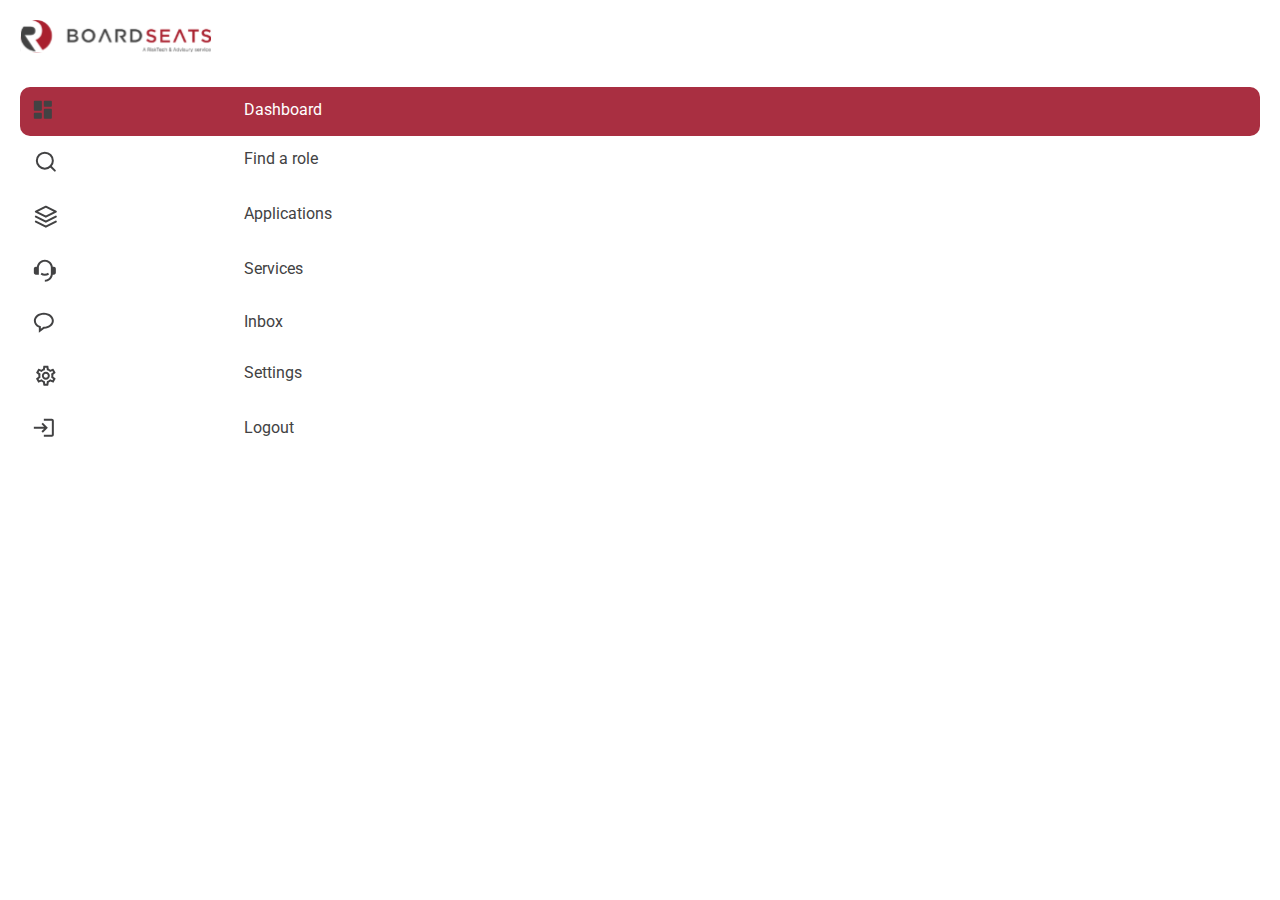
==== index.html @ c4ef608c "vee" ====
<!DOCTYPE html>

<html>
    <head>
        <meta charset="utf-8">
        <meta http-equiv="X-UA-Compatible" content="IE=edge">
        <title></title>
        <meta name="description" content="">
        <meta name="viewport" content="width=device-width, initial-scale=1">
        <link rel="stylesheet" href="style.css">
    </head>
    <body>

<!-- sidebar -->
<div class="sidebar_container">
    <div class="boardseatsidebar">

        <div class="boardseatlogo">
            <svg width="192" height="33" viewBox="0 0 192 33" fill="none" xmlns="http://www.w3.org/2000/svg" xmlns:xlink="http://www.w3.org/1999/xlink">
                <rect x="0.846191" y="0.0612793" width="190.173" height="32.3189" fill="url(#pattern0)"/>
                <defs>
                <pattern id="pattern0" patternContentUnits="objectBoundingBox" width="1" height="1">
                <use xlink:href="#image0_3987_4904" transform="scale(0.000786782 0.00462963)"/>
                </pattern>
                <image id="image0_3987_4904" width="1271" height="216" xlink:href="[data-uri]"/>
                </defs>
                </svg>
        </div>

<div class="bslinkssectiondivider">   
</div>

        <a class="bsnavlink active_link" href="">
        <div class="boardseatnavlinks">
            <div class="bsnavsvgicon">
                <svg width="19" height="19" viewBox="0 0 19 19" fill="none" xmlns="http://www.w3.org/2000/svg">
                    <path d="M1.84619 10.6628H7.84619C8.39619 10.6628 8.84619 10.2128 8.84619 9.66284V1.66284C8.84619 1.11284 8.39619 0.662842 7.84619 0.662842H1.84619C1.29619 0.662842 0.846191 1.11284 0.846191 1.66284V9.66284C0.846191 10.2128 1.29619 10.6628 1.84619 10.6628ZM1.84619 18.6628H7.84619C8.39619 18.6628 8.84619 18.2128 8.84619 17.6628V13.6628C8.84619 13.1128 8.39619 12.6628 7.84619 12.6628H1.84619C1.29619 12.6628 0.846191 13.1128 0.846191 13.6628V17.6628C0.846191 18.2128 1.29619 18.6628 1.84619 18.6628ZM11.8462 18.6628H17.8462C18.3962 18.6628 18.8462 18.2128 18.8462 17.6628V9.66284C18.8462 9.11284 18.3962 8.66284 17.8462 8.66284H11.8462C11.2962 8.66284 10.8462 9.11284 10.8462 9.66284V17.6628C10.8462 18.2128 11.2962 18.6628 11.8462 18.6628ZM10.8462 1.66284V5.66284C10.8462 6.21284 11.2962 6.66284 11.8462 6.66284H17.8462C18.3962 6.66284 18.8462 6.21284 18.8462 5.66284V1.66284C18.8462 1.11284 18.3962 0.662842 17.8462 0.662842H11.8462C11.2962 0.662842 10.8462 1.11284 10.8462 1.66284Z" fill="#424243"/>
                    </svg>
                    
            </div>
            <div class="bsnavtext">
                Dashboard
            </div>

         
        </div>
    </a>

    <a class="bsnavlink" href="">
        <div class="boardseatnavlinks">
            <div class="bsnavsvgicon">
 
<svg width="25" height="25" viewBox="0 0 25 25" fill="none" xmlns="http://www.w3.org/2000/svg">
    <path d="M11.8462 19.6628C16.2645 19.6628 19.8462 16.0811 19.8462 11.6628C19.8462 7.24456 16.2645 3.66284 11.8462 3.66284C7.42791 3.66284 3.84619 7.24456 3.84619 11.6628C3.84619 16.0811 7.42791 19.6628 11.8462 19.6628Z" stroke="#424243" stroke-width="2" stroke-linecap="round" stroke-linejoin="round"/>
    <path d="M21.8461 21.6629L17.4961 17.3129" stroke="#424243" stroke-width="2" stroke-linecap="round" stroke-linejoin="round"/>
    </svg>
    
                    
            </div>
            <div class="bsnavtext">
            Find a role
            </div>

         
        </div>
    </a>

    <a class="bsnavlink" href="">
        <div class="boardseatnavlinks">
            <div class="bsnavsvgicon">

                <svg width="25" height="25" viewBox="0 0 25 25" fill="none" xmlns="http://www.w3.org/2000/svg">
                    <path d="M12.8462 2.66284L2.84619 7.66284L12.8462 12.6628L22.8462 7.66284L12.8462 2.66284Z" stroke="#424243" stroke-width="2" stroke-linecap="round" stroke-linejoin="round"/>
                    <path d="M2.84619 17.6628L12.8462 22.6628L22.8462 17.6628" stroke="#424243" stroke-width="2" stroke-linecap="round" stroke-linejoin="round"/>
                    <path d="M2.84619 12.6628L12.8462 17.6628L22.8462 12.6628" stroke="#424243" stroke-width="2" stroke-linecap="round" stroke-linejoin="round"/>
                    </svg>
                    
                    
            </div>
            <div class="bsnavtext">
            Applications
            </div>

         
        </div>
    </a>

    <a class="bsnavlink" href="">
        <div class="boardseatnavlinks">
            <div class="bsnavsvgicon">

                <svg width="23" height="23" viewBox="0 0 23 23" fill="none" xmlns="http://www.w3.org/2000/svg">
                    <path d="M20.8462 7.66231C21.3766 7.66231 21.8853 7.87303 22.2604 8.2481C22.6355 8.62317 22.8462 9.13188 22.8462 9.66231V13.6623C22.8462 14.1927 22.6355 14.7015 22.2604 15.0765C21.8853 15.4516 21.3766 15.6623 20.8462 15.6623H19.7842C19.5404 17.5956 18.5995 19.3735 17.1379 20.6623C15.6764 21.9511 13.7948 22.6623 11.8462 22.6623V20.6623C13.4375 20.6623 14.9636 20.0302 16.0888 18.905C17.2141 17.7797 17.8462 16.2536 17.8462 14.6623V8.66231C17.8462 7.07102 17.2141 5.54489 16.0888 4.41967C14.9636 3.29446 13.4375 2.66231 11.8462 2.66231C10.2549 2.66231 8.72877 3.29446 7.60355 4.41967C6.47833 5.54489 5.84619 7.07102 5.84619 8.66231V15.6623H2.84619C2.31576 15.6623 1.80705 15.4516 1.43198 15.0765C1.05691 14.7015 0.846191 14.1927 0.846191 13.6623V9.66231C0.846191 9.13188 1.05691 8.62317 1.43198 8.2481C1.80705 7.87303 2.31576 7.66231 2.84619 7.66231H3.90819C4.15222 5.72921 5.09327 3.95159 6.55476 2.66299C8.01626 1.37439 9.89774 0.663391 11.8462 0.663391C13.7946 0.663391 15.6761 1.37439 17.1376 2.66299C18.5991 3.95159 19.5402 5.72921 19.7842 7.66231H20.8462ZM7.60619 15.4473L8.66619 13.7513C9.61927 14.3483 10.7216 14.6641 11.8462 14.6623C12.9708 14.6641 14.0731 14.3483 15.0262 13.7513L16.0862 15.4473C14.8155 16.2435 13.3457 16.6646 11.8462 16.6623C10.3467 16.6646 8.87693 16.2435 7.60619 15.4473Z" fill="#424243"/>
                    </svg>
                    
                    
            </div>
            <div class="bsnavtext">
                Services
            </div>

         
        </div>
    </a>

    <a class="bsnavlink" href="">
        <div class="boardseatnavlinks">
            <div class="bsnavsvgicon">

                <svg width="21" height="21" viewBox="0 0 21 21" fill="none" xmlns="http://www.w3.org/2000/svg">
                    <path d="M10.8462 0.662842C5.33219 0.662842 0.846191 4.25184 0.846191 8.66284C0.846191 11.5708 2.74419 14.1788 5.84619 15.5968V20.6628L11.1862 16.6578C16.5432 16.5148 20.8462 12.9828 20.8462 8.66284C20.8462 4.25184 16.3602 0.662842 10.8462 0.662842ZM10.8462 14.6628H10.5132L7.84619 16.6628V14.2458L7.20519 13.9988C4.51619 12.9638 2.84619 10.9188 2.84619 8.66284C2.84619 5.35384 6.43519 2.66284 10.8462 2.66284C15.2572 2.66284 18.8462 5.35384 18.8462 8.66284C18.8462 11.9718 15.2572 14.6628 10.8462 14.6628Z" fill="#424243"/>
                    </svg>
                    
                    
            </div>
            <div class="bsnavtext">
                Inbox
            </div>

         
        </div>
    </a>

    <a class="bsnavlink" href="">
        <div class="boardseatnavlinks">
            <div class="bsnavsvgicon">

                <svg width="25" height="25" viewBox="0 0 25 25" fill="none" xmlns="http://www.w3.org/2000/svg">
                    <path d="M20.2763 13.6428C20.3163 13.3228 20.3463 13.0028 20.3463 12.6628C20.3463 12.3228 20.3163 12.0028 20.2763 11.6828L22.3863 10.0328C22.5763 9.88284 22.6263 9.61284 22.5063 9.39284L20.5063 5.93284C20.4163 5.77284 20.2463 5.68284 20.0663 5.68284C20.0063 5.68284 19.9463 5.69284 19.8963 5.71284L17.4063 6.71284C16.8863 6.31284 16.3263 5.98284 15.7163 5.73284L15.3363 3.08284C15.3063 2.84284 15.0963 2.66284 14.8463 2.66284H10.8463C10.5963 2.66284 10.3863 2.84284 10.3563 3.08284L9.97627 5.73284C9.36627 5.98284 8.80627 6.32284 8.28627 6.71284L5.79627 5.71284C5.73627 5.69284 5.67628 5.68284 5.61628 5.68284C5.44627 5.68284 5.27628 5.77284 5.18628 5.93284L3.18627 9.39284C3.05627 9.61284 3.11628 9.88284 3.30628 10.0328L5.41628 11.6828C5.37628 12.0028 5.34628 12.3328 5.34628 12.6628C5.34628 12.9928 5.37628 13.3228 5.41628 13.6428L3.30628 15.2928C3.11628 15.4428 3.06627 15.7128 3.18627 15.9328L5.18628 19.3928C5.27628 19.5528 5.44628 19.6428 5.62628 19.6428C5.68628 19.6428 5.74627 19.6328 5.79627 19.6128L8.28627 18.6128C8.80627 19.0128 9.36627 19.3428 9.97627 19.5928L10.3563 22.2428C10.3863 22.4828 10.5963 22.6628 10.8463 22.6628H14.8463C15.0963 22.6628 15.3063 22.4828 15.3363 22.2428L15.7163 19.5928C16.3263 19.3428 16.8863 19.0028 17.4063 18.6128L19.8963 19.6128C19.9563 19.6328 20.0163 19.6428 20.0763 19.6428C20.2463 19.6428 20.4163 19.5528 20.5063 19.3928L22.5063 15.9328C22.6263 15.7128 22.5763 15.4428 22.3863 15.2928L20.2763 13.6428ZM18.2963 11.9328C18.3363 12.2428 18.3463 12.4528 18.3463 12.6628C18.3463 12.8728 18.3263 13.0928 18.2963 13.3928L18.1563 14.5228L19.0463 15.2228L20.1263 16.0628L19.4263 17.2728L18.1563 16.7628L17.1163 16.3428L16.2163 17.0228C15.7863 17.3428 15.3763 17.5828 14.9663 17.7528L13.9063 18.1828L13.7463 19.3128L13.5463 20.6628H12.1463L11.9563 19.3128L11.7963 18.1828L10.7363 17.7528C10.3063 17.5728 9.90627 17.3428 9.50627 17.0428L8.59627 16.3428L7.53627 16.7728L6.26628 17.2828L5.56627 16.0728L6.64628 15.2328L7.53627 14.5328L7.39628 13.4028C7.36627 13.0928 7.34627 12.8628 7.34627 12.6628C7.34627 12.4628 7.36627 12.2328 7.39628 11.9328L7.53627 10.8028L6.64628 10.1028L5.56627 9.26284L6.26628 8.05284L7.53627 8.56284L8.57627 8.98284L9.47627 8.30284C9.90627 7.98284 10.3163 7.74284 10.7263 7.57284L11.7863 7.14284L11.9463 6.01284L12.1463 4.66284H13.5363L13.7263 6.01284L13.8863 7.14284L14.9463 7.57284C15.3763 7.75284 15.7763 7.98284 16.1763 8.28284L17.0863 8.98284L18.1463 8.55284L19.4163 8.04284L20.1163 9.25284L19.0463 10.1028L18.1563 10.8028L18.2963 11.9328ZM12.8463 8.66284C10.6363 8.66284 8.84627 10.4528 8.84627 12.6628C8.84627 14.8728 10.6363 16.6628 12.8463 16.6628C15.0563 16.6628 16.8463 14.8728 16.8463 12.6628C16.8463 10.4528 15.0563 8.66284 12.8463 8.66284ZM12.8463 14.6628C11.7463 14.6628 10.8463 13.7628 10.8463 12.6628C10.8463 11.5628 11.7463 10.6628 12.8463 10.6628C13.9463 10.6628 14.8463 11.5628 14.8463 12.6628C14.8463 13.7628 13.9463 14.6628 12.8463 14.6628Z" fill="#424243"/>
                    </svg>
                    
                    
            </div>
            <div class="bsnavtext">
                Settings
            </div>

         
        </div>
    </a>

    <a class="bsnavlink" href="">
        <div class="boardseatnavlinks">
            <div class="bsnavsvgicon">

                <svg width="21" height="19" viewBox="0 0 21 19" fill="none" xmlns="http://www.w3.org/2000/svg">
                    <path d="M9.84619 4.66284L8.44619 6.06284L11.0462 8.66284H0.846191V10.6628H11.0462L8.44619 13.2628L9.84619 14.6628L14.8462 9.66284L9.84619 4.66284ZM18.8462 16.6628H10.8462V18.6628H18.8462C19.9462 18.6628 20.8462 17.7628 20.8462 16.6628V2.66284C20.8462 1.56284 19.9462 0.662842 18.8462 0.662842H10.8462V2.66284H18.8462V16.6628Z" fill="#424243"/>
                    </svg>
                    
                    
            </div>
            <div class="bsnavtext">
                Logout
            </div>

         
        </div>
    </a>

    </div>
</div>



    </body>
</html>
---- style.css ----
@import url('https://fonts.googleapis.com/css2?family=Roboto&display=swap');

*{
margin: 0;
padding: 0;
box-sizing: border-box;
font-family: 'Roboto', sans-serif;

}

body{
    min-height: 100vh;
}

.boardseatsidebar{
    background-color: white;
    height: 100vh;
    width: 100%;
    padding: 20px;
    display: flex;
    flex-direction: column;
}

.boardseatnavlinks{
    display: flex;
    align-items: flex-start;
    width: 100%;
    gap: 10px;

}

.bsnavsvgicon{
    width: 20%;
}

.bsnavtext{
    width: 100%;
    text-align: start;
}

.bslinkssection{
    margin-top: 40px;
}

.bsnavlink{
    padding: 13px;
    text-decoration: none !important;
    color: rgba(66, 66, 67, 1);
}

.bsnavlink:hover{
    background-color: #a92f41;
    color: white;
    border-radius: 10px;
}

.active_link{
    background-color: #a92f41;
    color: white;
    border-radius: 10px;   
}

.bslinkssectiondivider{
    margin-bottom: 30px;
}
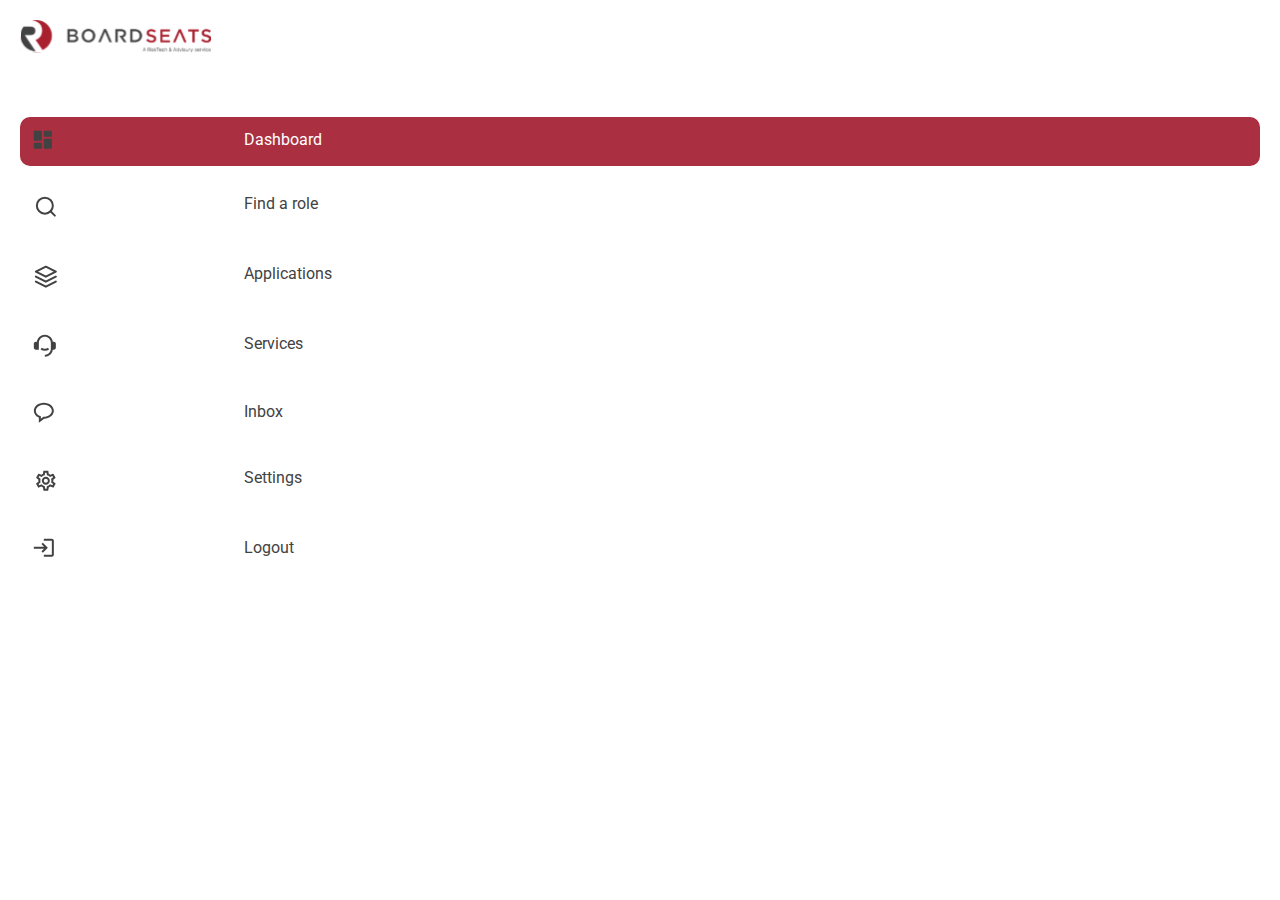
==== commit eab371d0: "vr" ====
--- a/index.html
+++ b/index.html
@@ -121,7 +121,7 @@
         </div>
     </a>
 
-    <a class="bsnavlink" href="">
+    <a class="bsnavlink" href="dashboardcards.html">
         <div class="boardseatnavlinks">
             <div class="bsnavsvgicon">
 
--- a/style.css
+++ b/style.css
@@ -19,7 +19,9 @@
     padding: 20px;
     display: flex;
     flex-direction: column;
+    gap: 15px;
 }
+
 
 .boardseatnavlinks{
     display: flex;
